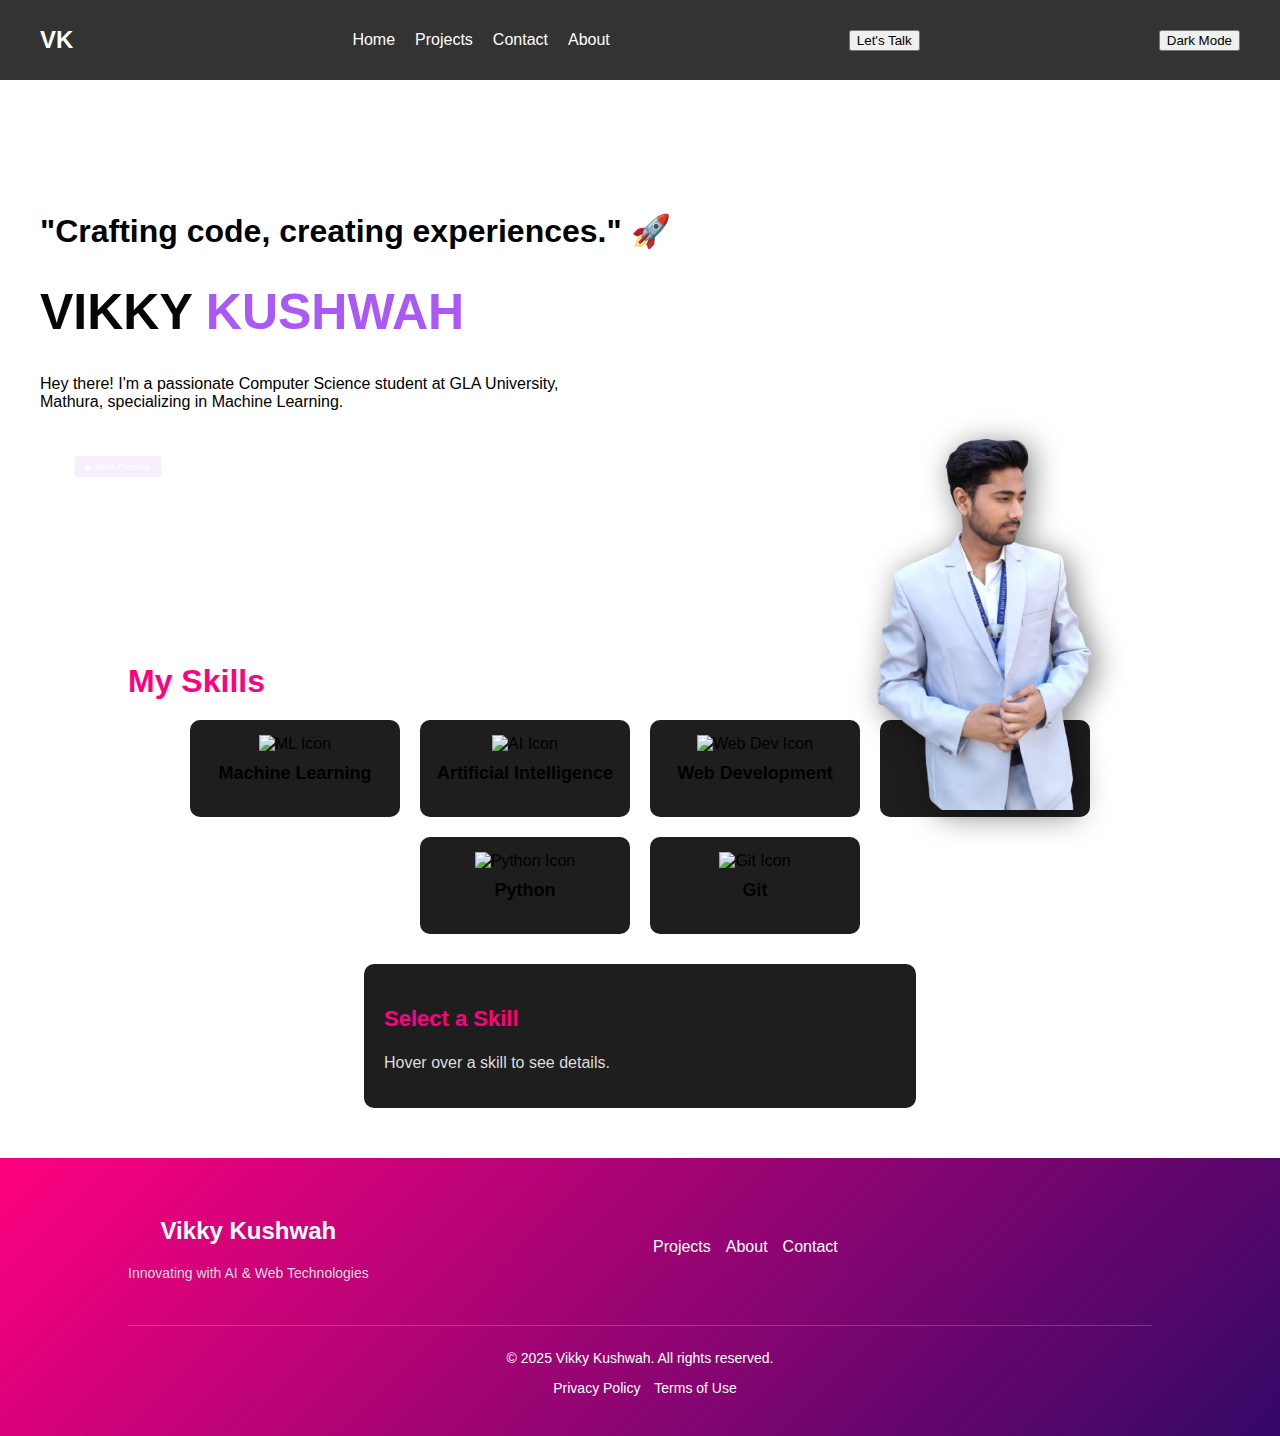
==== index.html @ 8219fef4 "first commit" ====
<!DOCTYPE html>
<html lang="en">
<head>
    <meta charset="UTF-8">
    <meta name="viewport" content="width=device-width, initial-scale=1.0">
    <title>Vikky Kushwah | Portfolio</title>
    <link rel="stylesheet" href="assets/css/main.css">
    <link rel="stylesheet" href="assets/css/animations.css">
    <script src="https://cdnjs.cloudflare.com/ajax/libs/gsap/3.12.2/gsap.min.js"></script>
</head>
<body>

    <!-- Navigation Bar -->
    <header>
        <nav class="navbar">
            <div class="logo">VK</div>
            <ul class="nav-links">
                <li><a href="#">Home</a></li>
                <li><a href="projects.html">Projects</a></li>
                <li><a href="contact.html">Contact</a></li>
                <li><a href="about.html">About</a></li>
            </ul>
            

            <button id="letstalk-button" background-color="blue">Let's Talk</button>
            <button id="theme-toggle">Dark Mode</button>
        </nav>
    </header>

    <!-- Hero Section -->
    <section class="hero">
        <div class="hero-content">
            <h2><p class="availability">"Crafting code, creating experiences." 🚀</p></h2>
            <h1>VIKKY <span class="highlight">KUSHWAH</span></h1>
            <p>Hey there! I'm a passionate Computer Science student at GLA University,<br> Mathura, specializing in Machine Learning.</p>
            <a href="#" class="play-btn">▶ Work Process</a>
        </div>
        <div class="hero-image">
            <img src="\assets\Vikky_img.png" alt="Vikky Kushwah">
        </div>
    </section>

    <!-- Marquee Scrolling Services -->
    <!-- <div class="marquee">
        <div class="marquee-content">
            <span>Website Design & Logo</span>
            <span>Business Branding</span>
            <span>Mobile Application Design</span>
            <span>UI/UX Design</span>
            <span>Machine Learning Projects</span>
            <span>AI Chatbots</span>
        </div>
    </div> -->
    <section class="skills">
        <h2>My Skills</h2>
        <div class="skills-container">
            <div class="skill-card" data-skill="ml">
                <img src="https://static.vecteezy.com/system/resources/previews/004/655/703/non_2x/trendy-design-icon-of-machine-learning-vector.jpg" alt="ML Icon">
                <h3>Machine Learning</h3>
            </div>
            <div class="skill-card" data-skill="ai">
                <img src="https://static.vecteezy.com/system/resources/previews/021/217/819/original/artificial-intelligence-head-icon-ai-icon-design-used-in-ai-concepts-artificial-intelligence-icon-free-vector.jpg" alt="AI Icon">
                <h3>Artificial Intelligence</h3>
            </div>
            <div class="skill-card" data-skill="web">
                <img src="https://th.bing.com/th/id/OIP.vSjC__TkOMgsHDLhRYnJAgHaHa?rs=1&pid=ImgDetMain" alt="Web Dev Icon">
                <h3>Web Development</h3>
            </div>
            <div class="skill-card" data-skill="java">
                <img src="https://cdn-icons-png.flaticon.com/512/226/226777.png" alt="Java Icon">
                <h3>Java</h3>
            </div>
            <div class="skill-card" data-skill="python">
                <img src="https://cdn-icons-png.flaticon.com/512/1822/1822899.png" alt="Python Icon">
                <h3>Python</h3>
            </div>
            <div class="skill-card" data-skill="git">
                <img src="https://git-scm.com/images/logos/downloads/Git-Icon-1788C.png" alt="Git Icon">
                <h3>Git</h3>
            </div>
        </div>
        <div class="skill-details">
            <h3 id="skill-title">Select a Skill</h3>
            <p id="skill-description">Hover over a skill to see details.</p>
        </div>
    </section>
    <footer class="footer">
        <div class="container">
            <div class="footer-content">
                <!-- Branding & Description -->
                <div class="footer-brand">
                    <h2>Vikky Kushwah</h2>
                    <p>Innovating with AI & Web Technologies</p>
                </div>
    
                <!-- Navigation Links -->
                <div class="footer-links">
                    <a href="projects.html">Projects</a>
                    <a href="about.html">About</a>
                    
                    <a href="contact.html">Contact</a>
                </div>
    
                <!-- Social Media -->
                <div class="footer-social">
                    <a href="#"><i class="fab fa-github"></i></a>
                    <a href="#"><i class="fab fa-linkedin"></i></a>
                    <a href="#"><i class="fab fa-twitter"></i></a>
                </div>
            </div>
    
            <!-- Copyright & Privacy -->
            <div class="footer-bottom">
                <p>© 2025 Vikky Kushwah. All rights reserved.</p>
                <div>
                    <a href="#">Privacy Policy</a>
                    <a href="#">Terms of Use</a>
                </div>
            </div>
        </div>
    </footer>

    <script src="assets/js/script.js"></script>
</body>
</html>
---- assets/css/main.css ----
/* General Styles */
body {
    font-family: 'Arial', sans-serif;
    background-color: #dc4141;
    color: white;
    margin: 0;
    padding: 0;
}

/* Navbar */
.navbar {
    display: flex;
    justify-content: space-between;
    align-items: center;
    padding: 15px 40px;
    background: rgba(0, 0, 0, 0.8);
}

.logo {
    font-size: 24px;
    font-weight: bold;
    color: white;
}

.nav-links {
    list-style: none;
    display: flex;
    gap: 20px;
}

.nav-links li a {
    text-decoration: none;
    color: white;
    transition: 0.3s;
}

.nav-links li a:hover {
    color: #a855f7;
}

.btn {
    background: #a855f7;
    color: white;
    padding: 10px 20px;
    border-radius: 5px;
    text-decoration: none;
    transition: 0.3s;
}

.btn:hover {
    background: #7c3aed;
}

/* Hero Section */
.hero {
    display: flex;;
    justify-content: space-between;
    align-items: center;
    padding: 100px 40px;
    text-align: left;
}

.hero-content h1 {
    font-size: 50px;
}

.hero-content .highlight {
    color: #a855f7;
}

.play-btn {
    display: inline-block;
    margin-top: 20px;
    padding: 10px 20px;
    background: #a855f7;
    color: white;
    border-radius: 5px;
    text-decoration: none;
    transition: 0.3s;
}

.play-btn:hover {
    background: #7c3aed;
}

/* Marquee Scrolling */
.marquee {
    overflow: hidden;
    white-space: nowrap;
    position: relative;
    background: black;
    padding: 10px 0;
    margin-top: 50px;
}

.marquee-content {
    display: inline-block;
    animation: marquee 10s linear infinite;
}

.marquee span {
    display: inline-block;
    padding: 0 40px;
    font-size: 18px;
    color: white;
}

/* Animations */
@keyframes marquee {
    from { transform: translateX(100%); }
    to { transform: translateX(-100%); }
}
body {
    transition: background-color 0.3s, color 0.3s;
  }
  
  .dark-mode {
    background-color: #121212;
    color: #ffffff;
  }
  
  .light-mode {
    background-color: #ffffff;
    color: #000000;
  }
  
/* Hero Image Styling */
/* Hero Section Styling */
/* Hero Image Container */
.hero-image {
    position: absolute;
    right: 10%; /* Adjust to align properly */
    bottom: 10%; /* Adjust to align properly */
    z-index: 1; /* Ensure it appears above other elements */
    width: 300px; /* Reduced width */
    height: auto;
    display: flex;
    justify-content: center;
    align-items: center;
}

/* Image Styling */
.hero-image img {
    width: 100%; /* Maintain aspect ratio */
    height: auto;
    object-fit: contain;
    
    /* Ensure transparency */
    mix-blend-mode: normal;
    
    /* Shadow effect */
    filter: drop-shadow(5px 5px 15px rgba(0, 0, 0, 0.5));
}


.skills {
    padding: 50px;
}

h2 {
    font-size: 2rem;
    margin-bottom: 20px;
}

   /* Skills Section */
   .skills {
    padding: 50px 10%;
}

.skills h2 {
    font-size: 32px;
    color: #ff007f;
    margin-bottom: 20px;
}

.skills-container {
    display: flex;
    flex-wrap: wrap;
    justify-content: center;
    gap: 20px;
}

.skill-card {
    background: #1e1e1e;
    padding: 15px;
    border-radius: 10px;
    transition: transform 0.3s, box-shadow 0.3s;
    cursor: pointer;
    text-align: center;
    width: 180px;
}

.skill-card img {
    width: 80px;
    height: 80px;
}

.skill-card h3 {
    margin-top: 10px;
    font-size: 18px;
}

.skill-card:hover {
    transform: scale(1.05);
    box-shadow: 0px 4px 10px rgba(255, 0, 127, 0.4);
}

/* Skill Details */
.skill-details {
    margin-top: 30px;
    background: #1e1e1e;
    padding: 20px;
    border-radius: 10px;
    width: 50%;
    margin-left: auto;
    margin-right: auto;
}

#skill-title {
    font-size: 22px;
    color: #ff007f;
}

#skill-description {
    font-size: 16px;
    color: #ddd;
}

/* Footer Styles */
.footer {
    background: linear-gradient(135deg, #ff007f, #330867);
    color: white;
    padding: 40px 0;
    text-align: center;
    font-family: 'Poppins', sans-serif;
}

.container {
    width: 80%;
    margin: auto;
}

.footer-content {
    display: flex;
    flex-direction: column;
    align-items: center;
    gap: 20px;
}

.footer-brand h2 {
    font-size: 24px;
    font-weight: bold;
}

.footer-brand p {
    color: #ddd;
    font-size: 14px;
}

.footer-links {
    display: flex;
    gap: 15px;
}

.footer-links a {
    color: white;
    text-decoration: none;
    font-size: 16px;
    transition: 0.3s;
}

.footer-links a:hover {
    color: #ffccff;
}

.footer-social {
    display: flex;
    gap: 15px;
}

.footer-social a {
    color: white;
    font-size: 22px;
    transition: 0.3s;
}

.footer-social a:hover {
    transform: scale(1.2);
    color: #ffccff;
}

/* Bottom Footer */
.footer-bottom {
    margin-top: 30px;
    border-top: 1px solid rgba(255, 255, 255, 0.2);
    padding-top: 10px;
    font-size: 14px;
}

.footer-bottom a {
    color: white;
    margin-left: 10px;
    text-decoration: none;
    transition: 0.3s;
}

.footer-bottom a:hover {
    color: #ffccff;
}

/* Responsive Design */
@media (min-width: 768px) {
    .footer-content {
        flex-direction: row;
        justify-content: space-between;
    }
}
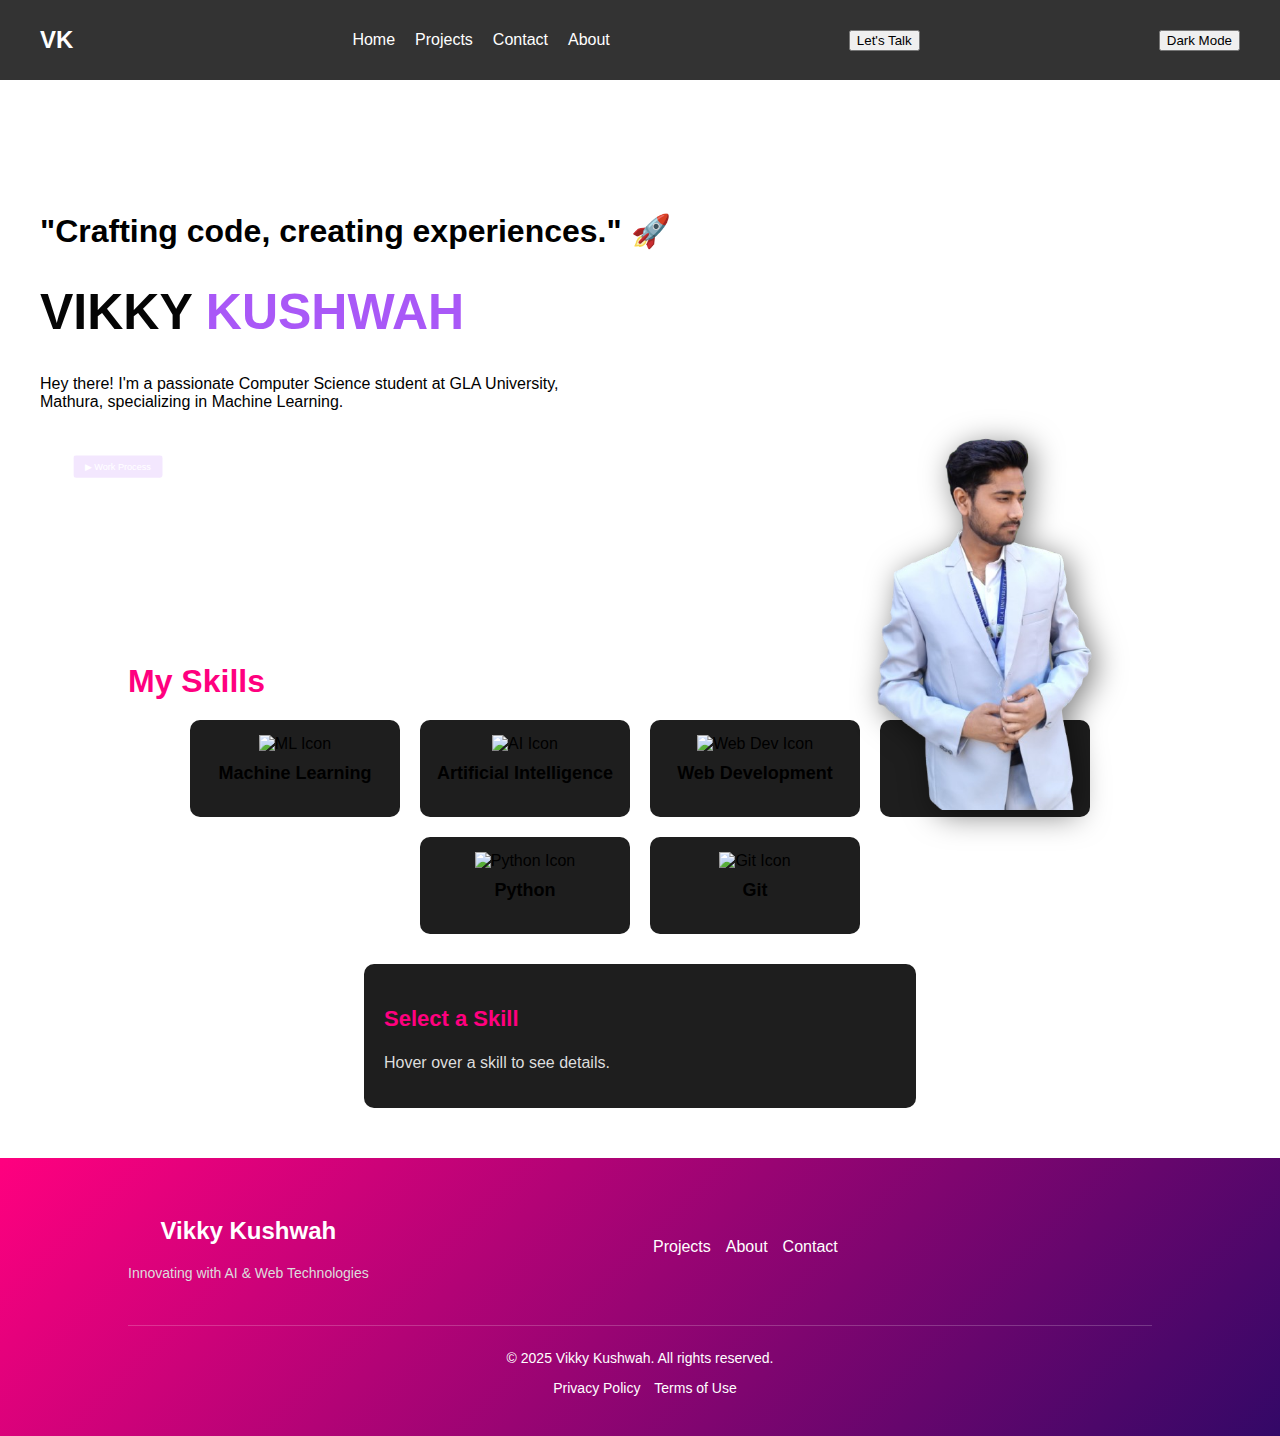
==== commit 43465042: "some" ====
--- a/index.html
+++ b/index.html
@@ -36,7 +36,7 @@
             <a href="#" class="play-btn">▶ Work Process</a>
         </div>
         <div class="hero-image">
-            <img src="\assets\Vikky_img.png" alt="Vikky Kushwah">
+            <img src="\assets\Vikky_img.jpg" alt="Vikky Kushwah">
         </div>
     </section>
 
